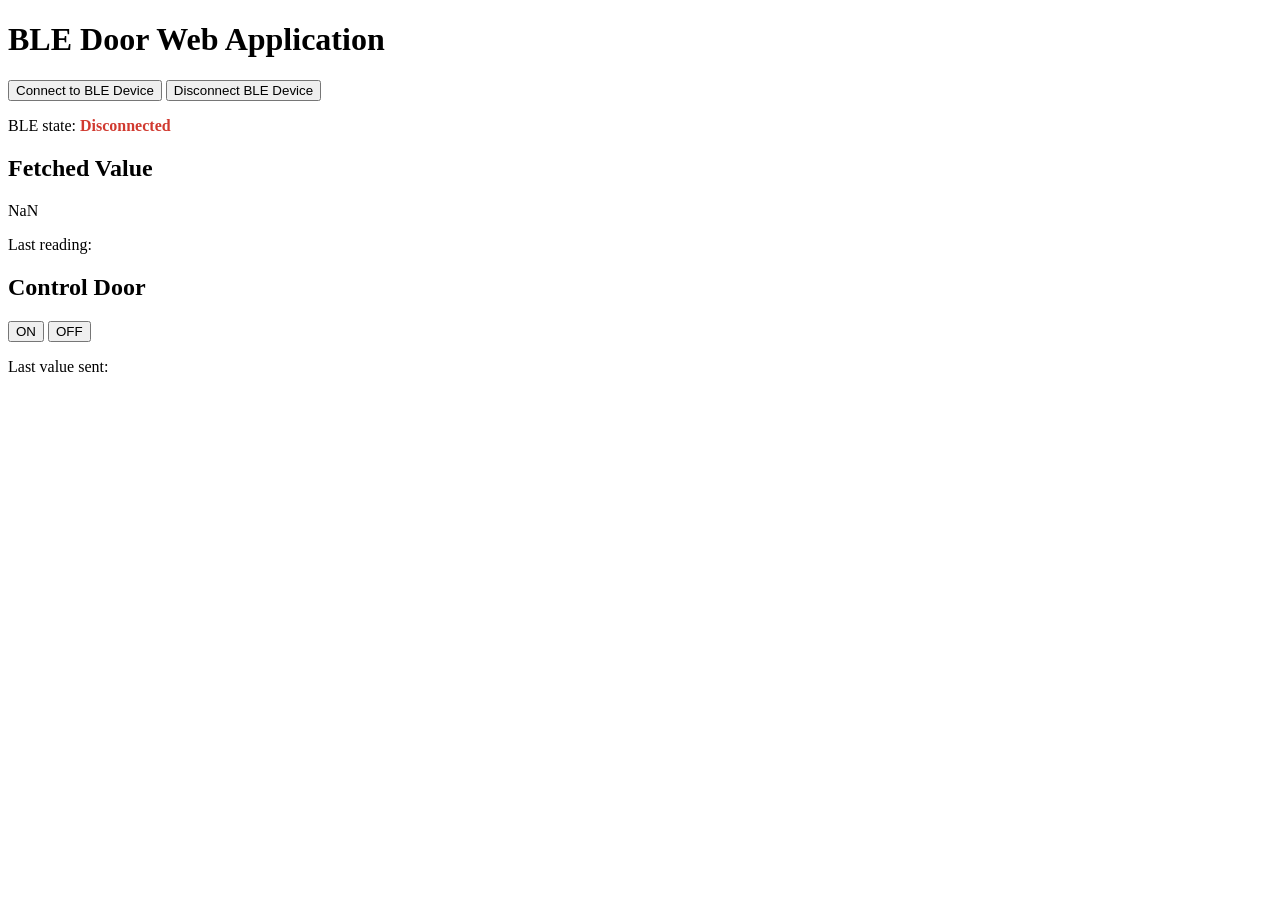
==== door.html @ bb39467c "Add files via upload" ====
<!--
  Rui Santos
  Complete project details at https://RandomNerdTutorials.com/esp32-web-bluetooth/

  Permission is hereby granted, free of charge, to any person obtaining a copy of this software and associated documentation files.
  The above copyright notice and this permission notice shall be included in all copies or substantial portions of the Software.
-->

<!DOCTYPE html>
<html>
<head>
    <title>BLE Door App</title>
    <meta name="viewport" content="width=device-width, initial-scale=1">
    <link rel="icon" type="image/png" href="">
</head>
<body>
  <h1>BLE Door Web Application</h1>
  <button id="connectBleButton">Connect to BLE Device</button>
  <button id="disconnectBleButton">Disconnect BLE Device</button>
  <p>BLE state: <strong><span id="bleState" style="color:#d13a30;">Disconnected</span></strong></p>
  <h2>Fetched Value</h2>
  <p><span id="valueContainer">NaN</span></p>
  <p>Last reading: <span id="timestamp"></span></p>
  <h2>Control Door</h2>
  <button id="onButton">ON</button>
  <button id="offButton">OFF</button>
  <p>Last value sent: <span id="valueSent"></span></p>
</body>
<script>
    // DOM Elements
    const connectButton = document.getElementById('connectBleButton');
    const disconnectButton = document.getElementById('disconnectBleButton');
    const onButton = document.getElementById('onButton');
    const offButton = document.getElementById('offButton');
    const retrievedValue = document.getElementById('valueContainer');
    const latestValueSent = document.getElementById('valueSent');
    const bleStateContainer = document.getElementById('bleState');
    const timestampContainer = document.getElementById('timestamp');

    //Define BLE Device Specs
    var deviceName ='BLE2FORD';
    var bleService = 'A1DF2491-D1AC-43DB-A181-FBFE50A90B16';
    var ledCharacteristic = '19b10002-e8f2-537e-4f6c-d104768a1214';
    var sensorCharacteristic= 'A1DF2493-D1AC-43DB-A181-FBFE50A90B16';

    //Global Variables to Handle Bluetooth
    var bleServer;
    var bleServiceFound;
    var sensorCharacteristicFound;

    // Connect Button (search for BLE Devices only if BLE is available)
    connectButton.addEventListener('click', (event) => {
        if (isWebBluetoothEnabled()){
            connectToDevice();
        }
    });

    // Disconnect Button
    disconnectButton.addEventListener('click', disconnectDevice);

    // Write to the ESP32 LED Characteristic
    onButton.addEventListener('click', () => writeOnCharacteristic(1));
    offButton.addEventListener('click', () => writeOnCharacteristic(0));

    // Check if BLE is available in your Browser
    function isWebBluetoothEnabled() {
        if (!navigator.bluetooth) {
            console.log("Web Bluetooth API is not available in this browser!");
            bleStateContainer.innerHTML = "Web Bluetooth API is not available in this browser!";
            return false
        }
        console.log('Web Bluetooth API supported in this browser.');
        return true
    }

    // Connect to BLE Device and Enable Notifications
    function connectToDevice(){
        console.log('Initializing Bluetooth...');
        navigator.bluetooth.requestDevice({
            filters: [{name: deviceName}],
            optionalServices: [bleService]
        })
        .then(device => {
            console.log('Device Selected:', device.name);
            bleStateContainer.innerHTML = 'Connected to device ' + device.name;
            bleStateContainer.style.color = "#24af37";
            device.addEventListener('gattservicedisconnected', onDisconnected);
            return device.gatt.connect();
        })
        .then(gattServer =>{
            bleServer = gattServer;
            console.log("Connected to GATT Server");
            return bleServer.getPrimaryService(bleService);
        })
        .then(service => {
            bleServiceFound = service;
            console.log("Service discovered:", service.uuid);
            return service.getCharacteristic(sensorCharacteristic);
        })
        .then(characteristic => {
            console.log("Characteristic discovered:", characteristic.uuid);
            sensorCharacteristicFound = characteristic;
            characteristic.addEventListener('characteristicvaluechanged', handleCharacteristicChange);
            characteristic.startNotifications();
            console.log("Notifications Started.");
            return characteristic.readValue();
        })
        .then(value => {
            console.log("Read value: ", value);
            const decodedValue = new TextDecoder().decode(value);
            console.log("Decoded value: ", decodedValue);
            retrievedValue.innerHTML = decodedValue;
        })
        .catch(error => {
            console.log('Error: ', error);
        })
    }

    function onDisconnected(event){
        console.log('Device Disconnected:', event.target.device.name);
        bleStateContainer.innerHTML = "Device disconnected";
        bleStateContainer.style.color = "#d13a30";

        connectToDevice();
    }

    function handleCharacteristicChange(event){
        const newValueReceived = new TextDecoder().decode(event.target.value);
        console.log("Characteristic value changed: ", newValueReceived);
        retrievedValue.innerHTML = newValueReceived;
        timestampContainer.innerHTML = getDateTime();
    }

    function writeOnCharacteristic(value){
        if (bleServer && bleServer.connected) {
            bleServiceFound.getCharacteristic(ledCharacteristic)
            .then(characteristic => {
                console.log("Found the LED characteristic: ", characteristic.uuid);
                const data = new Uint8Array([value]);
                return characteristic.writeValue(data);
            })
            .then(() => {
                latestValueSent.innerHTML = value;
                console.log("Value written to LEDcharacteristic:", value);
            })
            .catch(error => {
                console.error("Error writing to the LED characteristic: ", error);
            });
        } else {
            console.error ("Bluetooth is not connected. Cannot write to characteristic.")
            window.alert("Bluetooth is not connected. Cannot write to characteristic. \n Connect to BLE first!")
        }
    }

    function disconnectDevice() {
        console.log("Disconnect Device.");
        if (bleServer && bleServer.connected) {
            if (sensorCharacteristicFound) {
                sensorCharacteristicFound.stopNotifications()
                    .then(() => {
                        console.log("Notifications Stopped");
                        return bleServer.disconnect();
                    })
                    .then(() => {
                        console.log("Device Disconnected");
                        bleStateContainer.innerHTML = "Device Disconnected";
                        bleStateContainer.style.color = "#d13a30";

                    })
                    .catch(error => {
                        console.log("An error occurred:", error);
                    });
            } else {
                console.log("No characteristic found to disconnect.");
            }
        } else {
            // Throw an error if Bluetooth is not connected
            console.error("Bluetooth is not connected.");
            window.alert("Bluetooth is not connected.")
        }
    }

    function getDateTime() {
        var currentdate = new Date();
        var day = ("00" + currentdate.getDate()).slice(-2); // Convert day to string and slice
        var month = ("00" + (currentdate.getMonth() + 1)).slice(-2);
        var year = currentdate.getFullYear();
        var hours = ("00" + currentdate.getHours()).slice(-2);
        var minutes = ("00" + currentdate.getMinutes()).slice(-2);
        var seconds = ("00" + currentdate.getSeconds()).slice(-2);

        var datetime = day + "/" + month + "/" + year + " at " + hours + ":" + minutes + ":" + seconds;
        return datetime;
    }


</script>

</html>
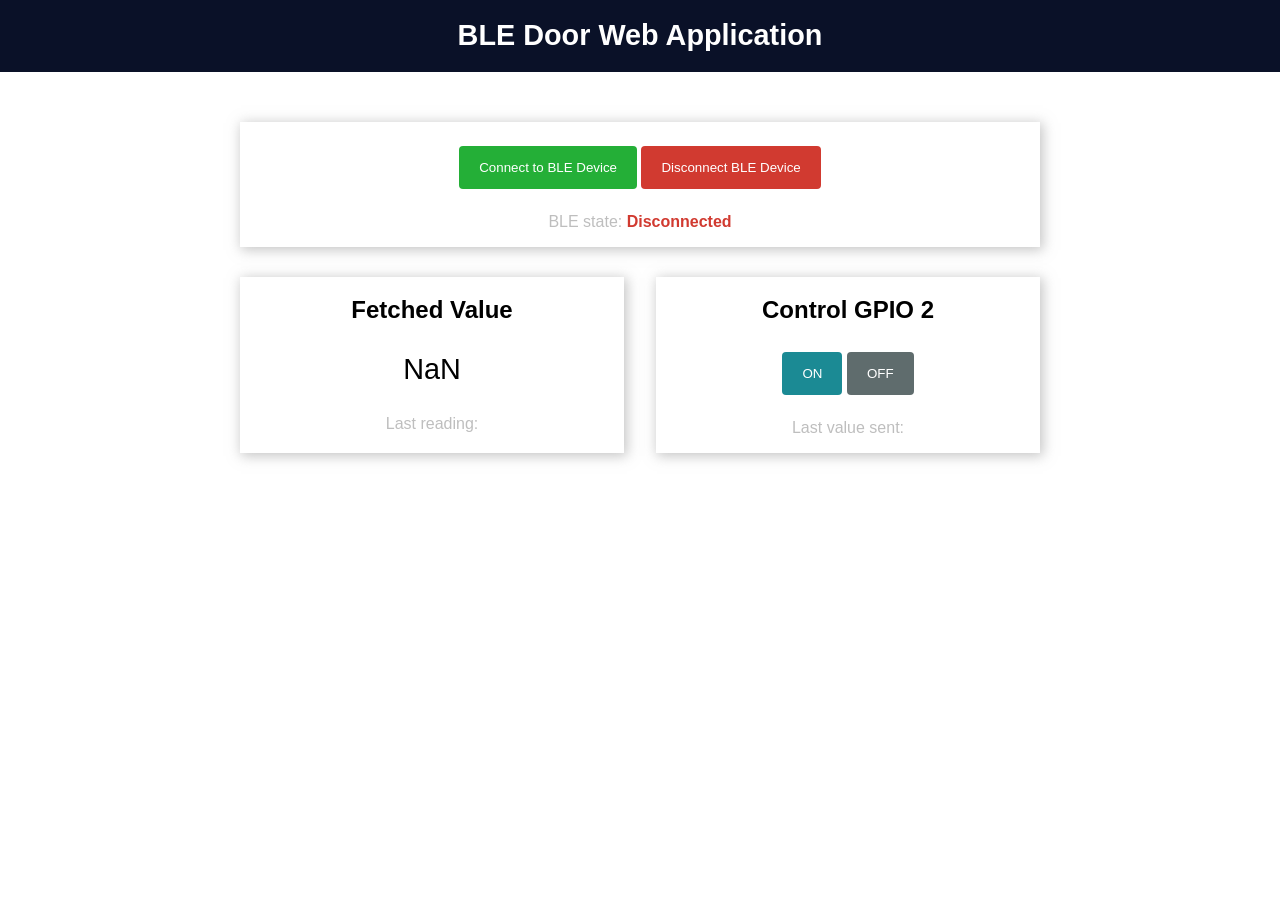
==== commit 377f69c3: "Add files via upload" ====
--- a/door.html
+++ b/door.html
@@ -11,20 +11,39 @@
 <head>
     <title>BLE Door App</title>
     <meta name="viewport" content="width=device-width, initial-scale=1">
-    <link rel="icon" type="image/png" href="">
+    <link rel="icon" type="image/png" href="favicon.ico">
+    <link rel="stylesheet" type="text/css" href="style.css">
+    <meta charset="UTF-8">
 </head>
 <body>
-  <h1>BLE Door Web Application</h1>
-  <button id="connectBleButton">Connect to BLE Device</button>
-  <button id="disconnectBleButton">Disconnect BLE Device</button>
-  <p>BLE state: <strong><span id="bleState" style="color:#d13a30;">Disconnected</span></strong></p>
-  <h2>Fetched Value</h2>
-  <p><span id="valueContainer">NaN</span></p>
-  <p>Last reading: <span id="timestamp"></span></p>
-  <h2>Control Door</h2>
-  <button id="onButton">ON</button>
-  <button id="offButton">OFF</button>
-  <p>Last value sent: <span id="valueSent"></span></p>
+    <div class="topnav">
+        <h1>BLE Door Web Application</h1>
+    </div>
+    <div class="content">
+        <div class="card-grid">
+            <div class="card">
+                <p>
+                    <button id="connectBleButton" class="connectButton"> Connect to BLE Device</button>
+                    <button id="disconnectBleButton" class="disconnectButton"> Disconnect BLE Device</button>
+                </p>
+                <p class="gray-label">BLE state: <strong><span id="bleState" style="color:#d13a30;">Disconnected</span></strong></p>
+            </div>
+        </div>
+        <div class="card-grid">
+            <div class="card">
+                <h2>Fetched Value</h2>
+                <p class="reading"><span id="valueContainer">NaN</span></p>
+                <p class="gray-label">Last reading: <span id="timestamp"></span></p>
+            </div>
+
+            <div class="card">
+                <h2>Control GPIO 2</h2>
+                <button id="onButton" class="onButton">ON</button>
+                <button id="offButton" class="offButton">OFF</button>
+                <p class="gray-label">Last value sent: <span id="valueSent"></span></p>
+            </div>
+        </div>
+    </div>
 </body>
 <script>
     // DOM Elements
@@ -40,7 +59,7 @@
     //Define BLE Device Specs
     var deviceName ='BLE2FORD';
     var bleService = 'A1DF2491-D1AC-43DB-A181-FBFE50A90B16';
-    var ledCharacteristic = '19b10002-e8f2-537e-4f6c-d104768a1214';
+    var ledCharacteristic = 'A1DF2492-D1AC-43DB-A181-FBFE50A90B16';
     var sensorCharacteristic= 'A1DF2493-D1AC-43DB-A181-FBFE50A90B16';
 
     //Global Variables to Handle Bluetooth
@@ -65,8 +84,8 @@
     // Check if BLE is available in your Browser
     function isWebBluetoothEnabled() {
         if (!navigator.bluetooth) {
-            console.log("Web Bluetooth API is not available in this browser!");
-            bleStateContainer.innerHTML = "Web Bluetooth API is not available in this browser!";
+            console.log('Web Bluetooth API is not available in this browser!');
+            bleStateContainer.innerHTML = "Web Bluetooth API is not available in this browser/device!";
             return false
         }
         console.log('Web Bluetooth API supported in this browser.');
--- a/style.css
+++ b/style.css
@@ -0,0 +1,64 @@
+html {
+    font-family: Arial, Helvetica, sans-serif;
+    display: inline-block;
+    text-align: center;
+}
+h1 {
+    font-size: 1.8rem;
+    color: white;
+}
+.topnav {
+    overflow: hidden;
+    background-color: #0A1128;
+}
+body {
+    margin: 0;
+}
+.content {
+    padding: 50px;
+}
+.card-grid {
+    max-width: 800px;
+    margin: 0 auto;
+    margin-bottom: 30px;
+    display: grid;
+    grid-gap: 2rem;
+    grid-template-columns: repeat(auto-fit, minmax(300px, 1fr));
+}
+.card {
+    background-color: white;
+    box-shadow: 2px 2px 12px 1px rgba(140,140,140,.5);
+}
+button {
+    color: white;
+    padding: 14px 20px;
+    margin: 8px 0;
+    border: none;
+    cursor: pointer;
+    border-radius: 4px;
+}
+
+.onButton{
+    background-color: #1b8a94;
+}
+
+.offButton{
+    background-color: #5f6c6d;
+}
+
+.connectButton{
+    background-color: #24af37;
+}
+
+.disconnectButton{
+    background-color: #d13a30;
+}
+
+.gray-label {
+    color: #bebebe;
+    font-size: 1rem;
+}
+
+.reading {
+    font-size: 1.8rem;
+}
